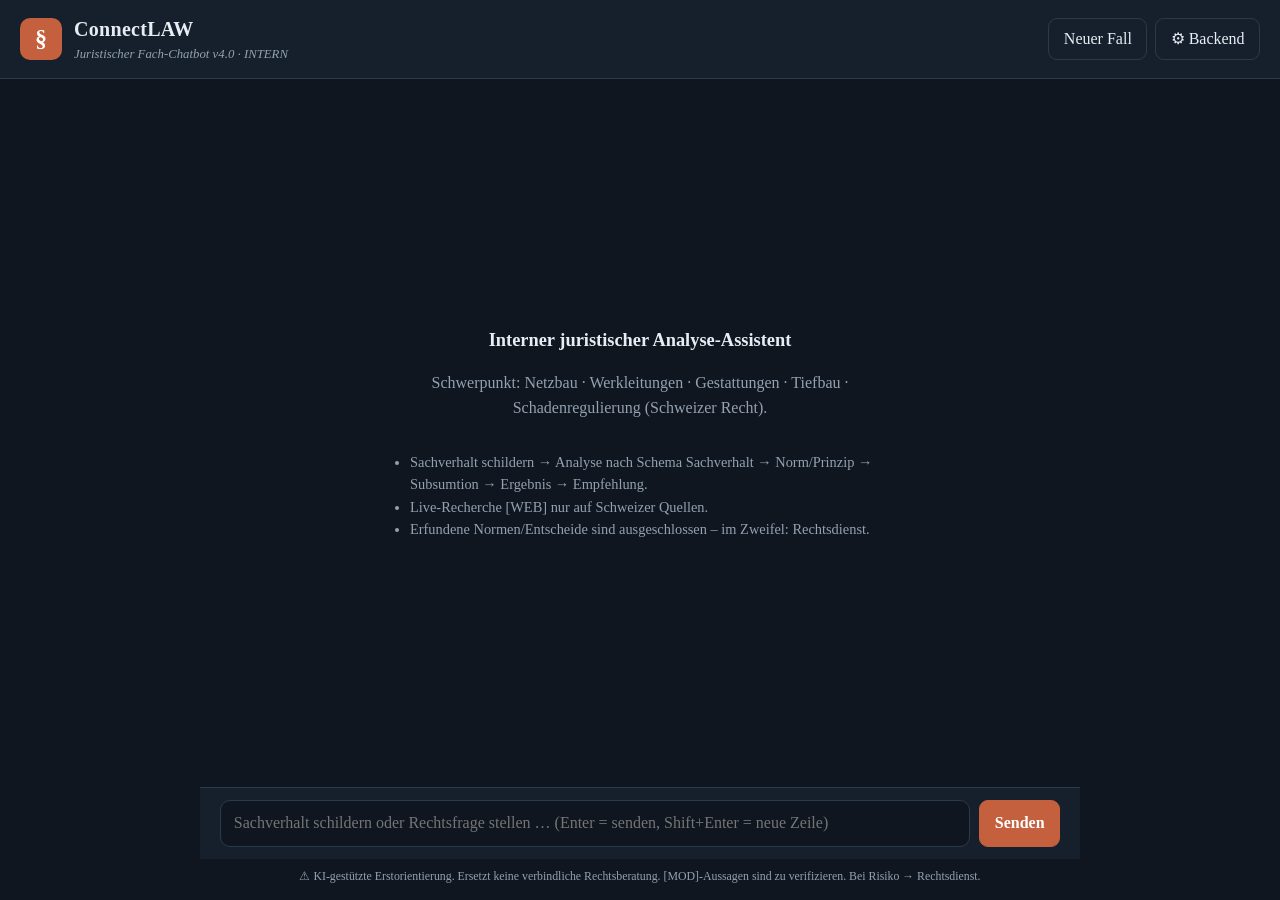
==== docs/index.html @ bec1f815 "Web-Chatbot: GitHub-Pages-Frontend + FastAPI-Backend Behebt den Pages-Build-Fehler (fehlender docs/-" ====
<!DOCTYPE html>
<html lang="de">
<head>
  <meta charset="utf-8" />
  <meta name="viewport" content="width=device-width, initial-scale=1" />
  <title>ConnectLAW · Juristischer Fach-Chatbot v4.0</title>
  <meta name="description" content="Interner juristischer Analyse-Assistent – Netzbau, Werkleitungen, Gestattungen, Tiefbau, Schadenregulierung (Schweizer Recht)." />
  <link rel="stylesheet" href="assets/css/chat.css" />
</head>
<body>
  <header class="app-header">
    <div class="brand">
      <span class="brand-mark">§</span>
      <div>
        <h1>ConnectLAW</h1>
        <p class="subtitle">Juristischer Fach-Chatbot v4.0 · INTERN</p>
      </div>
    </div>
    <div class="header-actions">
      <button id="reset-btn" class="btn ghost" title="Verlauf löschen">Neuer Fall</button>
      <button id="settings-btn" class="btn ghost" title="Einstellungen">⚙ Backend</button>
    </div>
  </header>

  <section id="settings" class="settings hidden">
    <label>
      Backend-URL
      <input id="backend-url" type="url" placeholder="https://dein-backend.example/" autocomplete="off" />
    </label>
    <label>
      Detailgrad
      <select id="effort-hint" title="Hinweis: serverseitig konfiguriert (CONNECTLAW_EFFORT)">
        <option value="">Server-Standard</option>
      </select>
    </label>
    <p class="settings-note">
      Der API-Schlüssel liegt ausschliesslich im Backend. Starte das Backend
      (<code>uvicorn server:app</code>) und trage hier dessen URL ein. Status:
      <span id="health" class="health">unbekannt</span>
    </p>
  </section>

  <main id="chat" class="chat" aria-live="polite"></main>

  <form id="composer" class="composer" autocomplete="off">
    <textarea id="input" rows="1" placeholder="Sachverhalt schildern oder Rechtsfrage stellen … (Enter = senden, Shift+Enter = neue Zeile)"></textarea>
    <button id="send-btn" class="btn primary" type="submit">Senden</button>
  </form>

  <footer class="disclaimer">
    ⚠ KI-gestützte Erstorientierung. Ersetzt keine verbindliche Rechtsberatung.
    [MOD]-Aussagen sind zu verifizieren. Bei Risiko → Rechtsdienst.
  </footer>

  <script src="assets/js/chat.js"></script>
</body>
</html>
---- docs/assets/css/chat.css ----
:root {
  --bg: #0f1620;
  --panel: #16202c;
  --panel-2: #1d2a38;
  --border: #2a3a4d;
  --text: #e6edf3;
  --muted: #93a1b0;
  --accent: #c4603d;      /* Terrakotta-Akzent */
  --accent-2: #2f6f8f;
  --user: #243447;
  --bot: #182230;
  --warn: #f0b429;
  --danger: #e5534b;
  --radius: 12px;
  --maxw: 880px;
}

* { box-sizing: border-box; }

html, body {
  margin: 0;
  height: 100%;
  background: var(--bg);
  color: var(--text);
  font-family: "Iowan Old Style", Georgia, "Times New Roman", serif;
  font-size: 16px;
  line-height: 1.55;
}

body {
  display: flex;
  flex-direction: column;
  min-height: 100vh;
}

.app-header {
  display: flex;
  align-items: center;
  justify-content: space-between;
  gap: 1rem;
  padding: 0.85rem 1.25rem;
  background: var(--panel);
  border-bottom: 1px solid var(--border);
  position: sticky;
  top: 0;
  z-index: 5;
}

.brand { display: flex; align-items: center; gap: 0.75rem; }
.brand-mark {
  display: grid;
  place-items: center;
  width: 42px; height: 42px;
  background: var(--accent);
  color: #fff;
  border-radius: 10px;
  font-size: 1.5rem;
  font-weight: 700;
}
.app-header h1 { margin: 0; font-size: 1.25rem; letter-spacing: 0.3px; }
.subtitle { margin: 0; color: var(--muted); font-size: 0.8rem; font-style: italic; }

.header-actions { display: flex; gap: 0.5rem; }

.btn {
  font: inherit;
  border-radius: 9px;
  border: 1px solid var(--border);
  padding: 0.5rem 0.9rem;
  cursor: pointer;
  background: var(--panel-2);
  color: var(--text);
  transition: filter .15s ease, border-color .15s ease;
}
.btn:hover { filter: brightness(1.12); }
.btn.ghost { background: transparent; }
.btn.primary { background: var(--accent); border-color: var(--accent); color: #fff; font-weight: 600; }
.btn:disabled { opacity: .5; cursor: not-allowed; }

.settings {
  max-width: var(--maxw);
  width: 100%;
  margin: 0 auto;
  padding: 1rem 1.25rem;
  display: grid;
  grid-template-columns: 1fr 220px;
  gap: 0.75rem 1rem;
  background: var(--panel);
  border-bottom: 1px solid var(--border);
}
.settings.hidden { display: none; }
.settings label { display: flex; flex-direction: column; gap: 0.3rem; font-size: 0.8rem; color: var(--muted); }
.settings input, .settings select {
  font: inherit;
  padding: 0.5rem 0.65rem;
  border-radius: 8px;
  border: 1px solid var(--border);
  background: var(--bg);
  color: var(--text);
}
.settings-note { grid-column: 1 / -1; margin: 0; font-size: 0.78rem; color: var(--muted); }
.settings-note code { background: var(--bg); padding: 0.1rem 0.35rem; border-radius: 5px; }
.health { font-weight: 600; }
.health.ok { color: #5cc88f; }
.health.err { color: var(--danger); }

.chat {
  flex: 1;
  width: 100%;
  max-width: var(--maxw);
  margin: 0 auto;
  padding: 1.25rem;
  display: flex;
  flex-direction: column;
  gap: 0.9rem;
  overflow-y: auto;
}

.msg { display: flex; gap: 0.7rem; }
.msg .avatar {
  flex: 0 0 34px;
  height: 34px;
  width: 34px;
  border-radius: 8px;
  display: grid;
  place-items: center;
  font-size: 0.8rem;
  font-weight: 700;
}
.msg.user .avatar { background: var(--accent-2); color: #fff; }
.msg.bot .avatar  { background: var(--accent); color: #fff; }

.bubble {
  background: var(--bot);
  border: 1px solid var(--border);
  border-radius: var(--radius);
  padding: 0.7rem 0.95rem;
  white-space: pre-wrap;
  word-wrap: break-word;
  max-width: calc(100% - 44px);
}
.msg.user .bubble { background: var(--user); }
.bubble .warn-line { color: var(--warn); font-weight: 600; }
.bubble .cursor { animation: blink 1s steps(2) infinite; color: var(--muted); }
@keyframes blink { 50% { opacity: 0; } }

.empty-hint {
  margin: auto;
  text-align: center;
  color: var(--muted);
  max-width: 540px;
}
.empty-hint h2 { color: var(--text); font-size: 1.15rem; }
.empty-hint ul { text-align: left; display: inline-block; font-size: 0.9rem; }

.composer {
  position: sticky;
  bottom: 0;
  width: 100%;
  max-width: var(--maxw);
  margin: 0 auto;
  padding: 0.75rem 1.25rem;
  display: flex;
  gap: 0.6rem;
  background: var(--panel);
  border-top: 1px solid var(--border);
}
.composer textarea {
  flex: 1;
  resize: none;
  font: inherit;
  max-height: 180px;
  padding: 0.65rem 0.8rem;
  border-radius: 10px;
  border: 1px solid var(--border);
  background: var(--bg);
  color: var(--text);
}
.composer textarea:focus { outline: 2px solid var(--accent-2); }

.disclaimer {
  text-align: center;
  font-size: 0.74rem;
  color: var(--muted);
  padding: 0.5rem 1rem 0.9rem;
}

@media (max-width: 640px) {
  .settings { grid-template-columns: 1fr; }
  .subtitle { display: none; }
}
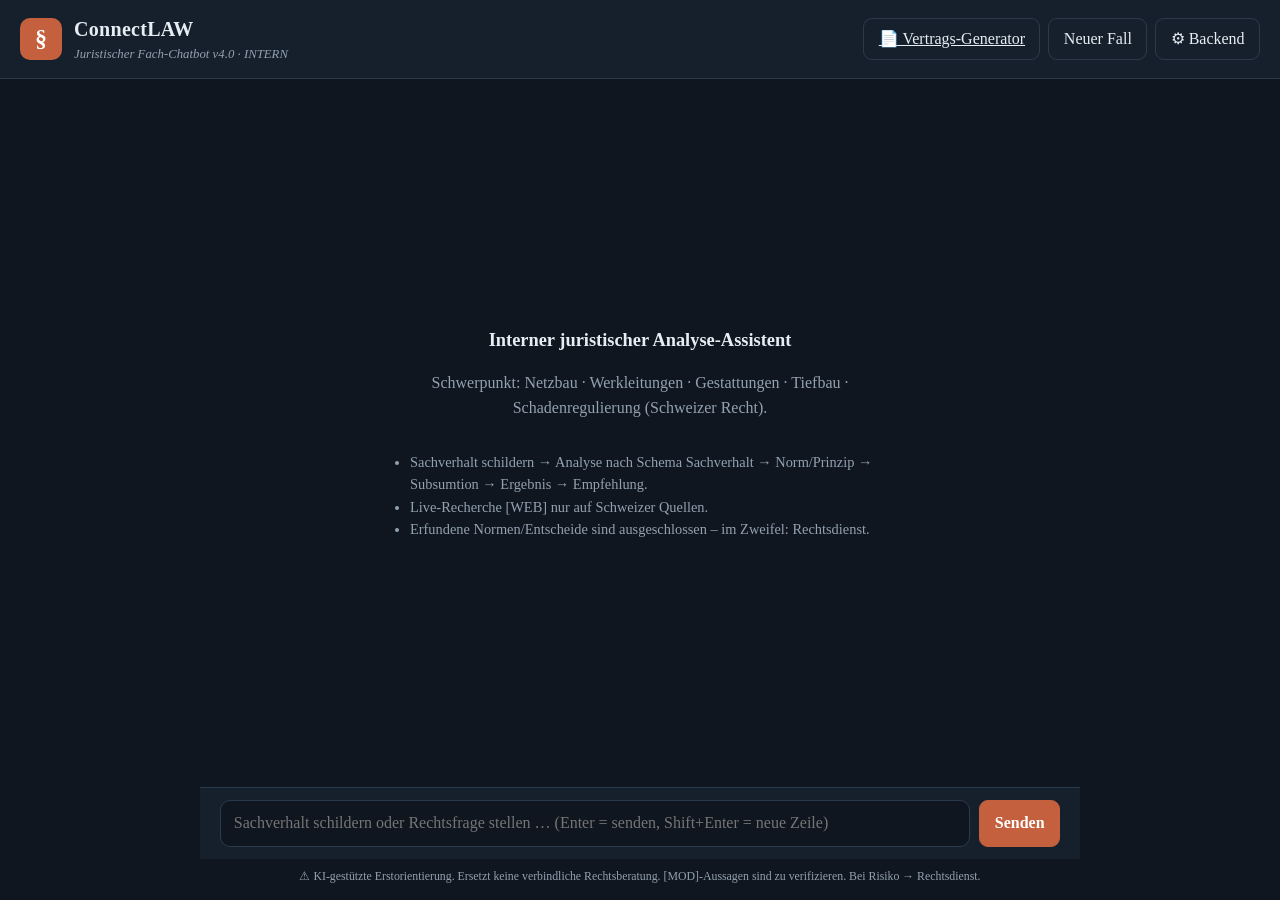
==== commit 413a0b84: "Lösung CRISP-ML(Q): Vertrags-Generator (Schema, Vorlage, /vertrag-Agent, interaktive Demo) - Phase 2" ====
--- a/docs/index.html
+++ b/docs/index.html
@@ -17,6 +17,7 @@
       </div>
     </div>
     <div class="header-actions">
+      <a class="btn ghost" href="vertrag-demo.html" title="Interaktiver Vertrags-Generator">📄 Vertrags-Generator</a>
       <button id="reset-btn" class="btn ghost" title="Verlauf löschen">Neuer Fall</button>
       <button id="settings-btn" class="btn ghost" title="Einstellungen">⚙ Backend</button>
     </div>
